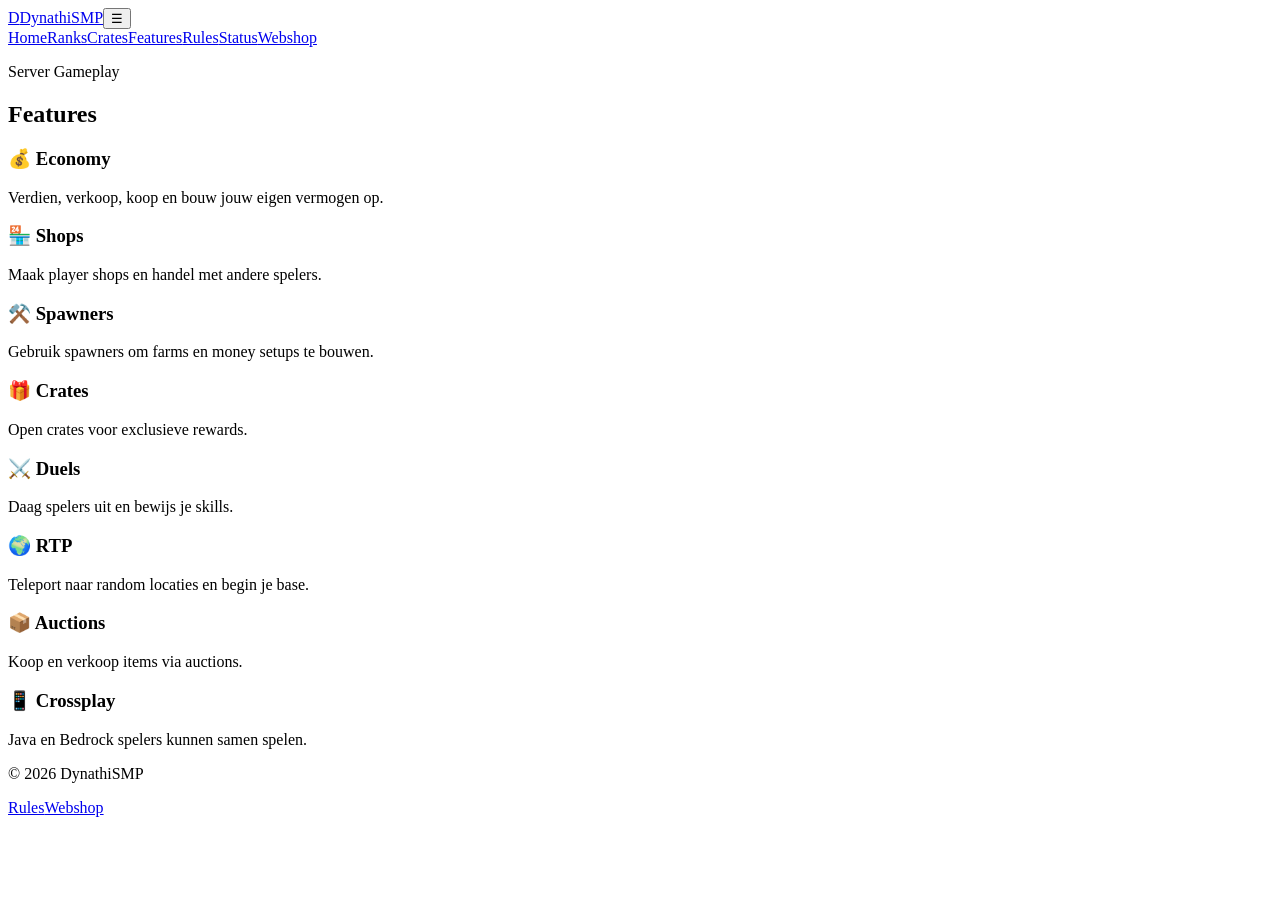
==== dynathismp-website/features.html @ 73511294 "Add DynathiSMP features page" ====
<!DOCTYPE html>
<html lang="nl">
<head><meta charset="UTF-8"><meta name="viewport" content="width=device-width, initial-scale=1.0"><title>Features | DynathiSMP</title><link rel="stylesheet" href="assets/style.css"></head>
<body><header class="nav"><a class="brand" href="index.html"><span class="brand-mark">D</span><span>DynathiSMP</span></a><button class="nav-toggle" id="navToggle">☰</button><nav id="navMenu"><a href="index.html">Home</a><a href="ranks.html">Ranks</a><a href="crates.html">Crates</a><a href="features.html">Features</a><a href="rules.html">Rules</a><a href="status.html">Status</a><a class="shop-link" href="https://dynathismp-snowy.vercel.app/">Webshop</a></nav></header>
<main class="page"><section class="container section"><p class="eyebrow">Server Gameplay</p><h1>Features</h1><div class="cards grid">
<article class="card"><h3>💰 Economy</h3><p>Verdien, verkoop, koop en bouw jouw eigen vermogen op.</p></article><article class="card"><h3>🏪 Shops</h3><p>Maak player shops en handel met andere spelers.</p></article><article class="card"><h3>⚒️ Spawners</h3><p>Gebruik spawners om farms en money setups te bouwen.</p></article><article class="card"><h3>🎁 Crates</h3><p>Open crates voor exclusieve rewards.</p></article><article class="card"><h3>⚔️ Duels</h3><p>Daag spelers uit en bewijs je skills.</p></article><article class="card"><h3>🌍 RTP</h3><p>Teleport naar random locaties en begin je base.</p></article><article class="card"><h3>📦 Auctions</h3><p>Koop en verkoop items via auctions.</p></article><article class="card"><h3>📱 Crossplay</h3><p>Java en Bedrock spelers kunnen samen spelen.</p></article>
</div></section></main><footer class="footer"><div class="container footer-grid"><p>© 2026 DynathiSMP</p><div><a href="rules.html">Rules</a><a href="https://dynathismp-snowy.vercel.app/">Webshop</a></div></div></footer><script src="assets/app.js"></script></body></html>
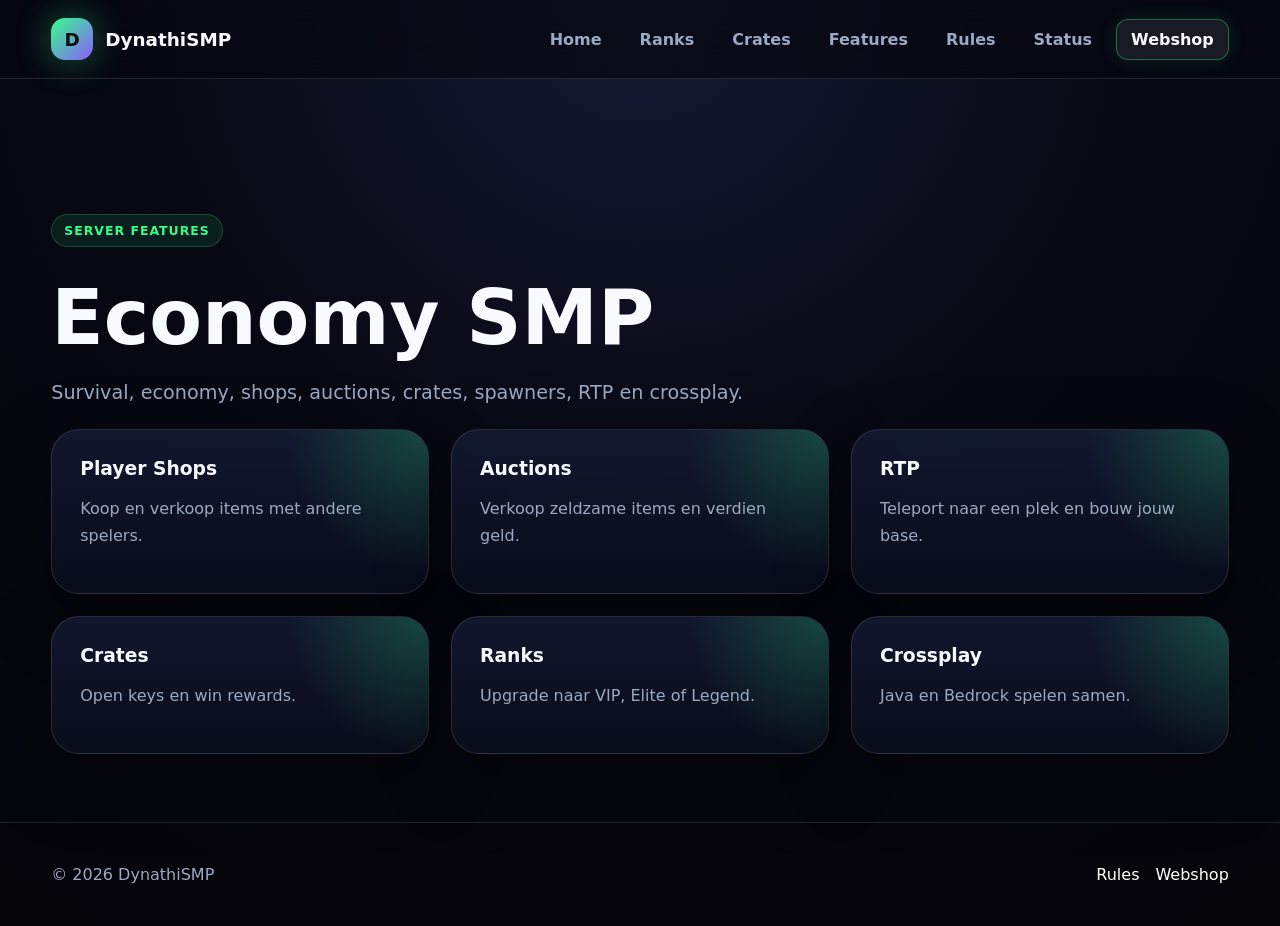
==== commit 925d8424: "Finish DynathiSMP features page" ====
--- a/dynathismp-website/features.html
+++ b/dynathismp-website/features.html
@@ -1,7 +1 @@
-<!DOCTYPE html>
-<html lang="nl">
-<head><meta charset="UTF-8"><meta name="viewport" content="width=device-width, initial-scale=1.0"><title>Features | DynathiSMP</title><link rel="stylesheet" href="assets/style.css"></head>
-<body><header class="nav"><a class="brand" href="index.html"><span class="brand-mark">D</span><span>DynathiSMP</span></a><button class="nav-toggle" id="navToggle">☰</button><nav id="navMenu"><a href="index.html">Home</a><a href="ranks.html">Ranks</a><a href="crates.html">Crates</a><a href="features.html">Features</a><a href="rules.html">Rules</a><a href="status.html">Status</a><a class="shop-link" href="https://dynathismp-snowy.vercel.app/">Webshop</a></nav></header>
-<main class="page"><section class="container section"><p class="eyebrow">Server Gameplay</p><h1>Features</h1><div class="cards grid">
-<article class="card"><h3>💰 Economy</h3><p>Verdien, verkoop, koop en bouw jouw eigen vermogen op.</p></article><article class="card"><h3>🏪 Shops</h3><p>Maak player shops en handel met andere spelers.</p></article><article class="card"><h3>⚒️ Spawners</h3><p>Gebruik spawners om farms en money setups te bouwen.</p></article><article class="card"><h3>🎁 Crates</h3><p>Open crates voor exclusieve rewards.</p></article><article class="card"><h3>⚔️ Duels</h3><p>Daag spelers uit en bewijs je skills.</p></article><article class="card"><h3>🌍 RTP</h3><p>Teleport naar random locaties en begin je base.</p></article><article class="card"><h3>📦 Auctions</h3><p>Koop en verkoop items via auctions.</p></article><article class="card"><h3>📱 Crossplay</h3><p>Java en Bedrock spelers kunnen samen spelen.</p></article>
-</div></section></main><footer class="footer"><div class="container footer-grid"><p>© 2026 DynathiSMP</p><div><a href="rules.html">Rules</a><a href="https://dynathismp-snowy.vercel.app/">Webshop</a></div></div></footer><script src="assets/app.js"></script></body></html>+<!DOCTYPE html><html lang="nl"><head><meta charset="UTF-8"><meta name="viewport" content="width=device-width,initial-scale=1"><title>Features | DynathiSMP</title><link rel="stylesheet" href="assets/style.css"></head><body><header class="nav"><a class="brand" href="index.html"><span class="brand-mark">D</span><span>DynathiSMP</span></a><button class="nav-toggle" id="navToggle">Menu</button><nav id="navMenu"><a href="index.html">Home</a><a href="ranks.html">Ranks</a><a href="crates.html">Crates</a><a href="features.html">Features</a><a href="rules.html">Rules</a><a href="status.html">Status</a><a class="shop-link" href="https://dynathismp-snowy.vercel.app/">Webshop</a></nav></header><main class="page"><section class="container section"><p class="eyebrow">Server Features</p><h1>Economy SMP</h1><p class="lead small">Survival, economy, shops, auctions, crates, spawners, RTP en crossplay.</p><div class="cards three"><article class="card"><h3>Player Shops</h3><p>Koop en verkoop items met andere spelers.</p></article><article class="card"><h3>Auctions</h3><p>Verkoop zeldzame items en verdien geld.</p></article><article class="card"><h3>RTP</h3><p>Teleport naar een plek en bouw jouw base.</p></article><article class="card"><h3>Crates</h3><p>Open keys en win rewards.</p></article><article class="card"><h3>Ranks</h3><p>Upgrade naar VIP, Elite of Legend.</p></article><article class="card"><h3>Crossplay</h3><p>Java en Bedrock spelen samen.</p></article></div></section></main><footer class="footer"><div class="container footer-grid"><p>© 2026 DynathiSMP</p><div><a href="rules.html">Rules</a><a href="https://dynathismp-snowy.vercel.app/">Webshop</a></div></div></footer><script src="assets/app.js"></script></body></html>
--- a/dynathismp-website/assets/style.css
+++ b/dynathismp-website/assets/style.css
@@ -0,0 +1 @@
+:root{--bg:#070812;--panel:#0f1324;--panel2:#141a33;--text:#f7fbff;--muted:#9ca9c4;--green:#35ff8b;--green2:#10c86b;--purple:#8d5cff;--blue:#34b8ff;--gold:#ffd35a;--danger:#ff5f7a;--border:rgba(255,255,255,.12);--shadow:0 24px 70px rgba(0,0,0,.45)}*{box-sizing:border-box}body{margin:0;font-family:Inter,system-ui,Segoe UI,Arial,sans-serif;background:radial-gradient(circle at top,#151a35 0,#070812 45%,#05050c 100%);color:var(--text);min-height:100vh;overflow-x:hidden}a{color:inherit;text-decoration:none}.container{width:min(1180px,92%);margin:auto}.bg-orb{position:fixed;border-radius:999px;filter:blur(70px);opacity:.45;pointer-events:none}.orb-a{width:420px;height:420px;background:var(--purple);top:-120px;left:-100px}.orb-b{width:520px;height:520px;background:var(--green2);right:-180px;top:160px}.grid-bg{position:fixed;inset:0;background-image:linear-gradient(rgba(255,255,255,.035) 1px,transparent 1px),linear-gradient(90deg,rgba(255,255,255,.035) 1px,transparent 1px);background-size:44px 44px;mask-image:linear-gradient(to bottom,rgba(0,0,0,.9),transparent);pointer-events:none}.nav{position:sticky;top:0;z-index:20;display:flex;align-items:center;justify-content:space-between;padding:18px 4%;backdrop-filter:blur(18px);background:rgba(7,8,18,.78);border-bottom:1px solid var(--border)}.brand{display:flex;gap:12px;align-items:center;font-weight:900;font-size:1.15rem}.brand-mark{display:grid;place-items:center;width:42px;height:42px;border-radius:14px;background:linear-gradient(135deg,var(--green),var(--purple));color:#07100b;box-shadow:0 0 34px rgba(53,255,139,.35)}nav{display:flex;align-items:center;gap:10px}nav a{padding:10px 14px;color:var(--muted);font-weight:700;border-radius:12px}nav a:hover,nav .shop-link{color:var(--text);background:rgba(255,255,255,.08)}.shop-link{border:1px solid rgba(53,255,139,.35);box-shadow:0 0 18px rgba(53,255,139,.12)}.nav-toggle{display:none;background:var(--panel);color:#fff;border:1px solid var(--border);border-radius:12px;padding:9px 12px}.shop-hero{position:relative;padding:90px 0 60px}.hero-grid{display:grid;grid-template-columns:1.08fr .72fr;gap:34px;align-items:center}.pill,.eyebrow{display:inline-flex;align-items:center;gap:8px;color:var(--green);font-weight:900;text-transform:uppercase;letter-spacing:.08em;font-size:.78rem;background:rgba(53,255,139,.09);border:1px solid rgba(53,255,139,.22);padding:8px 12px;border-radius:999px}.hero-copy h1,.page h1{font-size:clamp(2.7rem,6vw,5.8rem);line-height:.95;margin:22px 0}.hero-copy h1 span,.page h1 span,h2 span{color:var(--green);text-shadow:0 0 28px rgba(53,255,139,.35)}.lead{font-size:1.2rem;line-height:1.7;color:var(--muted);max-width:720px}.lead.small{max-width:760px}.server-box{display:flex;justify-content:space-between;align-items:center;gap:16px;margin:28px 0;padding:18px;border-radius:22px;background:linear-gradient(135deg,rgba(255,255,255,.09),rgba(255,255,255,.035));border:1px solid var(--border);box-shadow:var(--shadow);max-width:560px}.server-box small{display:block;color:var(--muted);font-weight:800}.server-box strong{font-size:1.35rem}.copy-btn,.btn{cursor:pointer;border:0;border-radius:14px;padding:13px 18px;font-weight:900}.copy-btn,.btn.primary,.btn.full{background:linear-gradient(135deg,var(--green),var(--green2));color:#04120a;box-shadow:0 0 28px rgba(53,255,139,.26)}.btn.ghost{background:rgba(255,255,255,.07);border:1px solid var(--border);color:#fff}.hero-actions{display:flex;flex-wrap:wrap;gap:14px}.trust-row{display:flex;flex-wrap:wrap;gap:12px;margin-top:22px;color:var(--muted);font-weight:700}.trust-row span{padding:9px 12px;border:1px solid var(--border);border-radius:999px;background:rgba(255,255,255,.04)}.store-panel,.card,.cta-box,.shop-strip{background:linear-gradient(180deg,rgba(20,26,51,.86),rgba(10,13,28,.9));border:1px solid var(--border);border-radius:28px;box-shadow:var(--shadow);position:relative;overflow:hidden}.store-panel{padding:28px}.store-panel:before,.card:before{content:"";position:absolute;inset:-1px;background:radial-gradient(circle at top right,rgba(53,255,139,.22),transparent 35%);pointer-events:none}.store-top{display:flex;align-items:center;gap:10px;color:var(--green);font-weight:900}.live-dot{width:10px;height:10px;background:var(--green);border-radius:50%;box-shadow:0 0 18px var(--green)}.product-mini{position:relative;margin:14px 0;padding:18px;border-radius:18px;background:rgba(255,255,255,.06);border:1px solid var(--border);display:flex;justify-content:space-between}.product-mini b{font-size:1.1rem}.product-mini span{color:var(--muted)}.vip{--accent:var(--green)}.elite{--accent:var(--blue)}.legend{--accent:var(--purple)}.product-mini{border-color:color-mix(in srgb,var(--accent),transparent 70%)}.btn.full{display:block;text-align:center;margin-top:18px}.section{padding:68px 0}.section-title{text-align:center;margin-bottom:28px}.section-title h2,.shop-strip h2{font-size:clamp(2rem,4vw,3.4rem);margin:14px 0}.cards{display:grid;gap:22px}.cards.three{grid-template-columns:repeat(3,1fr)}.card{padding:28px}.icon{font-size:2.1rem;margin-bottom:16px}.card h3,.card h2{margin:0 0 10px}.card p,.card li,.shop-strip p{color:var(--muted);line-height:1.7}.card a{color:var(--green);font-weight:900}.product-card{min-height:245px}.shop-strip{display:flex;justify-content:space-between;align-items:center;gap:24px;padding:34px}.page{padding-top:55px}.pricing .card ul{padding-left:20px}.rank-card.featured{transform:translateY(-12px);border-color:rgba(53,255,139,.35)}.badge{position:absolute;top:18px;right:18px;color:#061109;background:var(--green);padding:6px 10px;border-radius:999px;font-size:.75rem;font-weight:900}.crate.common{border-color:rgba(255,255,255,.16)}.crate.gold{border-color:rgba(255,211,90,.35)}.crate.prime{border-color:rgba(141,92,255,.45)}.footer{border-top:1px solid var(--border);padding:26px 0;color:var(--muted);background:rgba(0,0,0,.25)}.footer-grid{display:flex;justify-content:space-between;gap:18px;align-items:center}.footer a{margin-left:16px;color:#fff}.notice{padding:18px;border:1px solid rgba(53,255,139,.28);background:rgba(53,255,139,.08);border-radius:18px;color:#dfffea}.status-table{display:grid;gap:14px}.status-row{display:flex;justify-content:space-between;padding:16px;border:1px solid var(--border);border-radius:16px;background:rgba(255,255,255,.05)}@media(max-width:860px){.nav-toggle{display:block}nav{display:none;position:absolute;top:76px;left:4%;right:4%;flex-direction:column;align-items:stretch;background:#0b0d19;border:1px solid var(--border);border-radius:18px;padding:12px}nav.open{display:flex}.hero-grid,.cards.three{grid-template-columns:1fr}.shop-strip,.footer-grid,.server-box{flex-direction:column;align-items:flex-start}.rank-card.featured{transform:none}.hero-copy h1,.page h1{font-size:3rem}}
